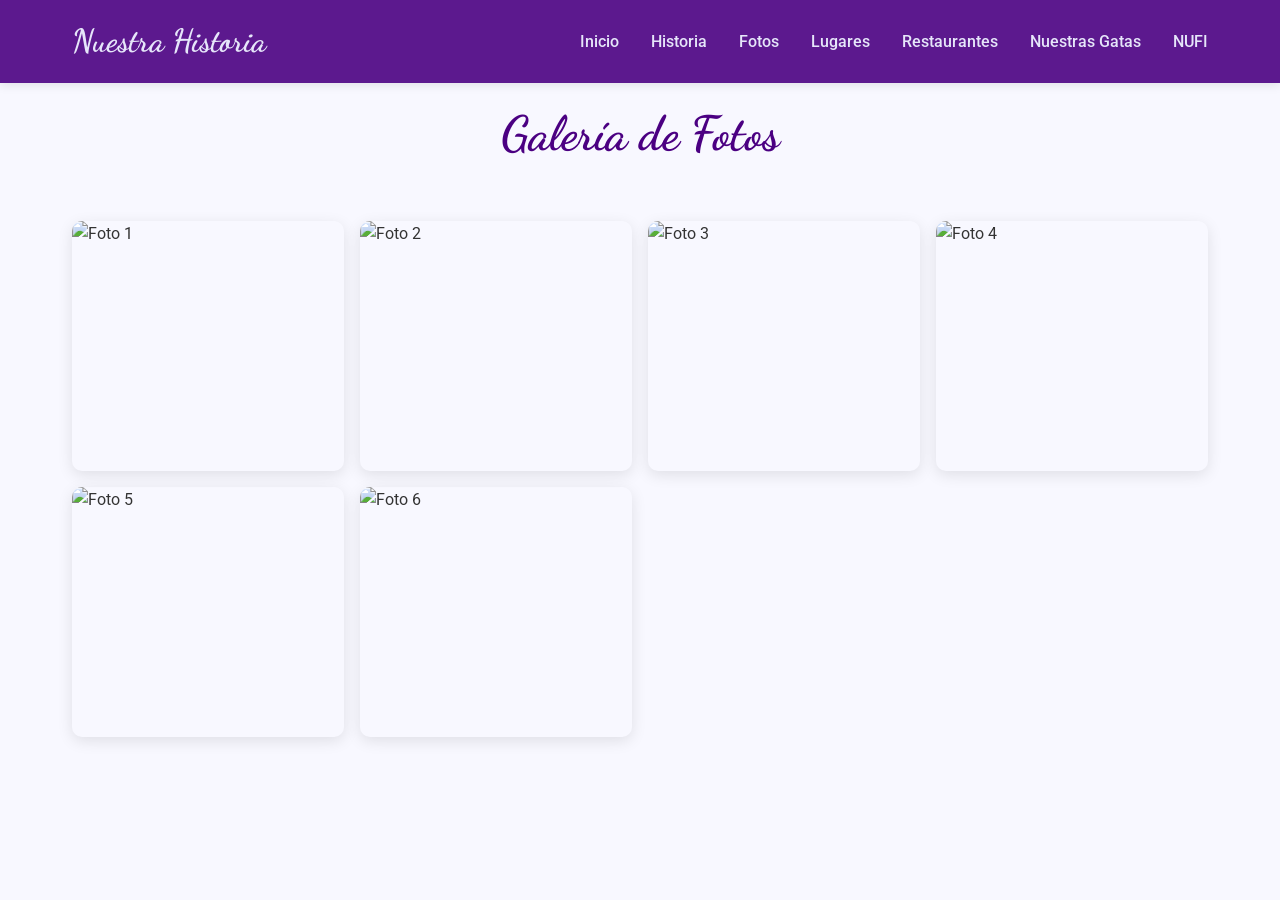
==== fotos.html @ d8ee3479 "Se realizo la base principal con la cual trabajaremos de ahora en adelnte" ====
<!DOCTYPE html>
<html lang="es">
<head>
    <meta charset="UTF-8">
    <meta name="viewport" content="width=device-width, initial-scale=1.0">
    <title>Nuestra Historia - Fotos</title>
    <link rel="stylesheet" href="styles/main.css">
    <link href="https://fonts.googleapis.com/css2?family=Dancing+Script:wght@400;700&family=Roboto:wght@300;400;500&display=swap" rel="stylesheet">
</head>
<body>
    <header>
        <nav>
            <div class="nav-container">
                <a href="index.html" class="nav-title-link"><h1 class="nav-title">Nuestra Historia</h1></a>
                <ul class="nav-menu">
                    <li><a href="index.html">Inicio</a></li>
                    <li><a href="historia.html">Historia</a></li>
                    <li><a href="fotos.html">Fotos</a></li>
                    <li><a href="lugares.html">Lugares</a></li>
                    <li><a href="restaurantes.html">Restaurantes</a></li>
                    <li><a href="gatas.html">Nuestras Gatas</a></li>
                    <li><a href="nufi.html">NUFI</a></li>
                </ul>
            </div>
        </nav>
    </header>

    <main>
        <section class="gallery-section">
            <h2>Galería de Fotos</h2>
            <div class="gallery-grid">
                <img src="assets/foto1.jpg" alt="Foto 1">
                <img src="assets/foto2.jpg" alt="Foto 2">
                <img src="assets/foto3.jpg" alt="Foto 3">
                <img src="assets/foto4.jpg" alt="Foto 4">
                <img src="assets/foto5.jpg" alt="Foto 5">
                <img src="assets/foto6.jpg" alt="Foto 6">
            </div>
        </section>
    </main>
</body>
</html>
---- styles/main.css ----
/* main.css */
* {
    margin: 0;
    padding: 0;
    box-sizing: border-box;
}

body {
    font-family: 'Roboto', sans-serif;
    color: #333;
    background-color: #F8F8FF;
    line-height: 1.6;
}

header {
    position: fixed;
    top: 0;
    width: 100%;
    background-color: rgba(75, 0, 130, 0.9);
    z-index: 1000;
    box-shadow: 0 2px 10px rgba(0,0,0,0.1);
}

.nav-container {
    max-width: 1200px;
    margin: 0 auto;
    display: flex;
    justify-content: space-between;
    align-items: center;
    padding: 1rem 2rem;
}

.nav-title {
    font-family: 'Dancing Script', cursive;
    color: #E6E6FA;
    font-size: 2rem;
}

.nav-title-link {
    text-decoration: none;
}

.nav-title-link:hover .nav-title {
    color: #DDA0DD;
}

.nav-menu {
    list-style: none;
    display: flex;
    gap: 2rem;
}

.nav-menu a {
    color: #E6E6FA;
    text-decoration: none;
    font-weight: 500;
    transition: color 0.3s;
}

.nav-menu a:hover {
    color: #DDA0DD;
}

.hero {
    height: 100vh;
    background-image: url('assets/hero-bg.jpg');
    background-size: cover;
    background-position: center;
    display: flex;
    align-items: center;
    justify-content: center;
    position: relative;
}

.hero-overlay {
    position: absolute;
    top: 0;
    left: 0;
    width: 100%;
    height: 100%;
    background-color: rgba(75, 0, 130, 0.5);
}

.hero-content {
    text-align: center;
    color: white;
    z-index: 1;
    position: relative;
}

.hero-title {
    font-family: 'Dancing Script', cursive;
    font-size: 4rem;
    margin-bottom: 1rem;
}

.hero-subtitle {
    font-size: 1.5rem;
    margin-bottom: 2rem;
}

.counter {
    font-size: 2rem;
    font-weight: bold;
}

.sections-grid {
    max-width: 1200px;
    margin: 4rem auto;
    padding: 0 2rem;
    display: grid;
    grid-template-columns: repeat(auto-fit, minmax(300px, 1fr));
    gap: 2rem;
}

.card {
    background-color: white;
    border-radius: 10px;
    box-shadow: 0 4px 15px rgba(0,0,0,0.1);
    overflow: hidden;
    transition: transform 0.3s, box-shadow 0.3s;
    cursor: pointer;
}

.card:hover {
    transform: translateY(-10px);
    box-shadow: 0 8px 25px rgba(0,0,0,0.2);
}

.card img {
    width: 100%;
    height: 200px;
    object-fit: cover;
}

.card h3 {
    padding: 1rem;
    font-size: 1.5rem;
    color: #4B0082;
}

.card p {
    padding: 0 1rem 1rem;
    color: #666;
}

.story-section {
    padding: 6rem 2rem 4rem;
    max-width: 800px;
    margin: 0 auto;
}

.story-container {
    background-color: white;
    padding: 3rem;
    border-radius: 15px;
    box-shadow: 0 4px 20px rgba(0,0,0,0.1);
    text-align: center;
}

.story-container h2 {
    font-family: 'Dancing Script', cursive;
    font-size: 3rem;
    color: #4B0082;
    margin-bottom: 2rem;
}

.story-container p {
    font-size: 1.2rem;
    line-height: 1.8;
    margin-bottom: 1.5rem;
    color: #555;
}

.gallery-section {
    padding: 6rem 2rem 4rem;
    max-width: 1200px;
    margin: 0 auto;
}

.gallery-section h2 {
    font-family: 'Dancing Script', cursive;
    font-size: 3rem;
    color: #4B0082;
    text-align: center;
    margin-bottom: 3rem;
}

.gallery-grid {
    display: grid;
    grid-template-columns: repeat(auto-fill, minmax(250px, 1fr));
    gap: 1rem;
}

.gallery-grid img {
    width: 100%;
    height: 250px;
    object-fit: cover;
    border-radius: 10px;
    box-shadow: 0 4px 15px rgba(0,0,0,0.1);
    transition: transform 0.3s;
}

.gallery-grid img:hover {
    transform: scale(1.05);
}

.places-section {
    padding: 6rem 2rem 4rem;
    max-width: 1200px;
    margin: 0 auto;
}

.places-section h2 {
    font-family: 'Dancing Script', cursive;
    font-size: 3rem;
    color: #4B0082;
    text-align: center;
    margin-bottom: 3rem;
}

.places-container {
    display: flex;
    gap: 4rem;
    justify-content: center;
}

.countries, .cities {
    flex: 1;
    max-width: 400px;
}

.countries h3, .cities h3 {
    font-size: 2rem;
    color: #4B0082;
    margin-bottom: 1rem;
}

.countries ul, .cities ul {
    list-style: none;
    padding: 0;
}

.countries li, .cities li {
    background-color: white;
    padding: 1rem;
    margin-bottom: 0.5rem;
    border-radius: 10px;
    box-shadow: 0 2px 10px rgba(0,0,0,0.1);
    cursor: pointer;
    transition: background-color 0.3s;
}

.countries li:hover {
    background-color: #E6E6FA;
}

.cities li.visitado {
    background-color: #DDA0DD;
}

.cities li.pendiente {
    background-color: #F0E68C;
}

.restaurants-section {
    padding: 6rem 2rem 4rem;
    max-width: 1200px;
    margin: 0 auto;
}

.restaurants-section h2 {
    font-family: 'Dancing Script', cursive;
    font-size: 3rem;
    color: #4B0082;
    text-align: center;
    margin-bottom: 3rem;
}

.restaurants-grid {
    display: grid;
    grid-template-columns: repeat(auto-fit, minmax(300px, 1fr));
    gap: 2rem;
}

.restaurant-card {
    background-color: white;
    padding: 2rem;
    border-radius: 10px;
    box-shadow: 0 4px 15px rgba(0,0,0,0.1);
    transition: transform 0.3s;
}

.restaurant-card:hover {
    transform: translateY(-5px);
}

.restaurant-card h3 {
    font-size: 1.5rem;
    color: #4B0082;
    margin-bottom: 0.5rem;
}

.rating {
    color: #FFD700;
    font-size: 1.2rem;
    margin-bottom: 1rem;
}

.restaurant-card p {
    color: #555;
}

.cats-section {
    padding: 6rem 2rem 4rem;
    max-width: 1200px;
    margin: 0 auto;
}

.cats-section h2 {
    font-family: 'Dancing Script', cursive;
    font-size: 3rem;
    color: #4B0082;
    text-align: center;
    margin-bottom: 3rem;
}

.cats-grid {
    display: grid;
    grid-template-columns: repeat(auto-fit, minmax(300px, 1fr));
    gap: 2rem;
}

.cat-card {
    background-color: white;
    border-radius: 10px;
    box-shadow: 0 4px 15px rgba(0,0,0,0.1);
    overflow: hidden;
    transition: transform 0.3s;
}

.cat-card:hover {
    transform: translateY(-5px);
}

.cat-card img {
    width: 100%;
    height: 250px;
    object-fit: cover;
}

.cat-card h3 {
    padding: 1rem;
    font-size: 1.5rem;
    color: #4B0082;
}

.cat-card p {
    padding: 0 1rem 1rem;
    color: #555;
}

.nufi-section {
    padding: 6rem 2rem 4rem;
    max-width: 1200px;
    margin: 0 auto;
    text-align: center;
}

.nufi-section h2 {
    font-family: 'Dancing Script', cursive;
    font-size: 3rem;
    color: #4B0082;
    margin-bottom: 1rem;
}

.nufi-section p {
    font-size: 1.2rem;
    color: #666;
    margin-bottom: 3rem;
}

.nufi-gallery {
    display: grid;
    grid-template-columns: repeat(auto-fill, minmax(250px, 1fr));
    gap: 1rem;
}

.nufi-gallery img {
    width: 100%;
    height: 250px;
    object-fit: cover;
    border-radius: 10px;
    box-shadow: 0 4px 15px rgba(0,0,0,0.1);
    transition: transform 0.3s;
}

.nufi-gallery img:hover {
    transform: scale(1.05);
}

/* Responsive */
@media (max-width: 768px) {
    .nav-container {
        flex-direction: column;
        padding: 1rem;
    }

    .nav-menu {
        margin-top: 1rem;
        gap: 1rem;
    }

    .hero-title {
        font-size: 3rem;
    }

    .sections-grid {
        grid-template-columns: 1fr;
        margin: 2rem auto;
    }
}
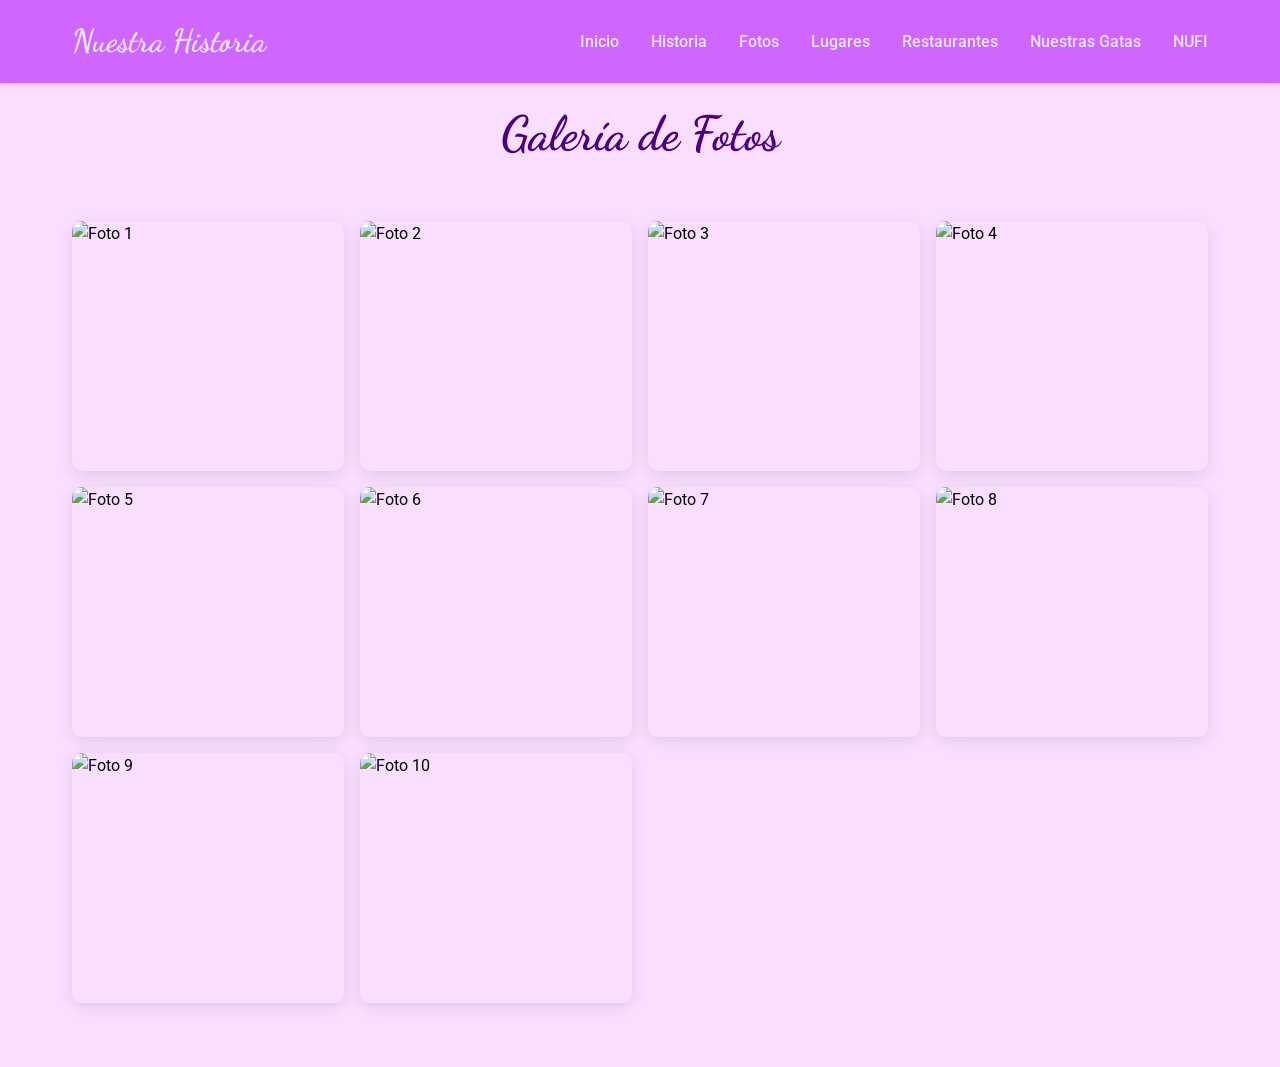
==== commit 3e9f742c: "Se cambiaron los titulos" ====
--- a/fotos.html
+++ b/fotos.html
@@ -3,7 +3,7 @@
 <head>
     <meta charset="UTF-8">
     <meta name="viewport" content="width=device-width, initial-scale=1.0">
-    <title>Nuestra Historia - Fotos</title>
+    <title>💕</title>
     <link rel="stylesheet" href="styles/main.css">
     <link href="https://fonts.googleapis.com/css2?family=Dancing+Script:wght@400;700&family=Roboto:wght@300;400;500&display=swap" rel="stylesheet">
 </head>
@@ -35,6 +35,10 @@
                 <img src="assets/foto4.jpg" alt="Foto 4">
                 <img src="assets/foto5.jpg" alt="Foto 5">
                 <img src="assets/foto6.jpg" alt="Foto 6">
+                <img src="assets/foto7.jpg" alt="Foto 7">
+                <img src="assets/foto8.jpg" alt="Foto 8">
+                <img src="assets/foto9.jpg" alt="Foto 9">
+                <img src="assets/foto10.jpg" alt="Foto 10">
             </div>
         </section>
     </main>
--- a/styles/main.css
+++ b/styles/main.css
@@ -7,8 +7,8 @@
 
 body {
     font-family: 'Roboto', sans-serif;
-    color: #333;
-    background-color: #F8F8FF;
+    color: #000000;
+    background-color: #fadeff;
     line-height: 1.6;
 }
 
@@ -16,9 +16,9 @@
     position: fixed;
     top: 0;
     width: 100%;
-    background-color: rgba(75, 0, 130, 0.9);
+    background-color: #cf67ff;
     z-index: 1000;
-    box-shadow: 0 2px 10px rgba(0,0,0,0.1);
+    box-shadow: 0 2px 10px rgba(255, 0, 0, 0.1);
 }
 
 .nav-container {
@@ -77,13 +77,11 @@
     top: 0;
     left: 0;
     width: 100%;
-    height: 100%;
-    background-color: rgba(75, 0, 130, 0.5);
-}
+    height: 100%;}
 
 .hero-content {
     text-align: center;
-    color: white;
+    color: rgb(0, 0, 0);
     z-index: 1;
     position: relative;
 }
@@ -99,10 +97,7 @@
     margin-bottom: 2rem;
 }
 
-.counter {
-    font-size: 2rem;
-    font-weight: bold;
-}
+
 
 .sections-grid {
     max-width: 1200px;
@@ -114,8 +109,7 @@
 }
 
 .card {
-    background-color: white;
-    border-radius: 10px;
+    background-color: #ecc2ff;
     box-shadow: 0 4px 15px rgba(0,0,0,0.1);
     overflow: hidden;
     transition: transform 0.3s, box-shadow 0.3s;
@@ -402,13 +396,30 @@
 /* Responsive */
 @media (max-width: 768px) {
     .nav-container {
-        flex-direction: column;
-        padding: 1rem;
+        flex-direction: row;
+        flex-wrap: wrap;
+        justify-content: space-between;
+        align-items: center;
+        padding: 1rem 2rem;
+    }
+
+    .nav-title {
+        font-size: 1.5rem;
+        margin-bottom: 0.5rem;
     }
 
     .nav-menu {
-        margin-top: 1rem;
-        gap: 1rem;
+        display: flex;
+        flex-wrap: wrap;
+        gap: 0.5rem;
+        justify-content: center;
+        width: 100%;
+        margin-top: 0.5rem;
+    }
+
+    .nav-menu li {
+        flex: 1 1 auto;
+        text-align: center;
     }
 
     .hero-title {
@@ -417,6 +428,40 @@
 
     .sections-grid {
         grid-template-columns: 1fr;
-        margin: 2rem auto;
+        margin: 3rem auto;
+        padding: 0 1.5rem;
+    }
+
+    .story-section {
+        padding: 5rem 1.5rem 3rem;
+    }
+
+    .gallery-section {
+        padding: 5rem 1.5rem 3rem;
+    }
+
+    .places-section {
+        padding: 5rem 1.5rem 3rem;
+    }
+
+    .places-container {
+        flex-direction: column;
+        gap: 2rem;
+    }
+
+    .restaurants-section {
+        padding: 5rem 1.5rem 3rem;
+    }
+
+    .cats-section {
+        padding: 5rem 1.5rem 3rem;
+    }
+
+    .nufi-section {
+        padding: 5rem 1.5rem 3rem;
+    }
+
+    .restaurant-card, .cat-card {
+        padding: 1.5rem;
     }
 }
